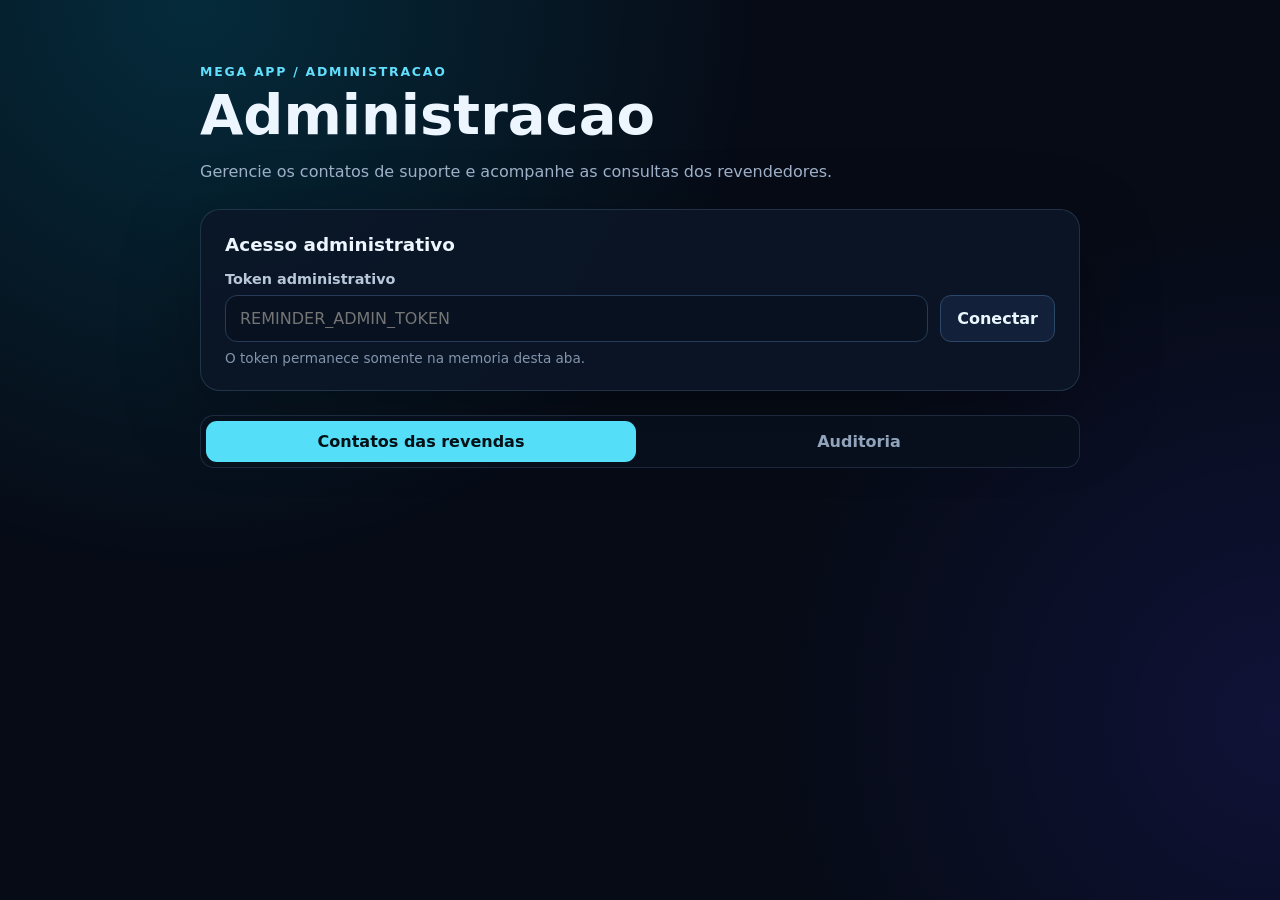
==== static/admin.html @ adee2f6b "feat: publish Mega App with community metrics" ====
<!doctype html>
<html lang="pt-BR">
<head>
  <meta charset="utf-8">
  <meta name="viewport" content="width=device-width, initial-scale=1">
  <meta name="robots" content="noindex, nofollow">
  <title>Mega App - Administracao</title>
  <link rel="icon" href="/static/assets/favicon.ico" sizes="any">
  <link rel="stylesheet" href="/static/admin.css?v=3">
</head>
<body>
  <main class="admin-shell">
    <header>
      <p class="eyebrow">Mega App / Administracao</p>
      <h1>Administracao</h1>
      <p class="intro">Gerencie os contatos de suporte e acompanhe as consultas dos revendedores.</p>
    </header>

    <section class="card" aria-labelledby="accessTitle">
      <h2 id="accessTitle">Acesso administrativo</h2>
      <label for="adminToken">Token administrativo</label>
      <div class="token-row">
        <input id="adminToken" type="password" autocomplete="off" spellcheck="false" placeholder="REMINDER_ADMIN_TOKEN">
        <button id="connectButton" class="secondary" type="button">Conectar</button>
      </div>
      <p class="hint">O token permanece somente na memoria desta aba.</p>
    </section>

    <nav class="admin-tabs" id="adminTabs" aria-label="Areas administrativas" hidden>
      <button class="tab-button active" type="button" data-panel="contactsPanel">Contatos das revendas</button>
      <button class="tab-button" type="button" data-panel="auditPanel">Auditoria</button>
    </nav>

    <section class="card admin-panel" id="contactsPanel" aria-labelledby="contactsTitle" hidden>
      <div class="section-head">
        <div>
          <h2 id="contactsTitle">Contatos das revendas</h2>
          <p>O número oficial atende clientes de revendas que ainda não possuem contato próprio.</p>
        </div>
        <button id="syncResellers" class="secondary compact" type="button">Atualizar lista</button>
      </div>

      <form id="officialForm" class="official-form">
        <label for="officialWhatsapp">WhatsApp oficial (padrao)</label>
        <div class="contact-row">
          <input id="officialWhatsapp" type="tel" inputmode="tel" autocomplete="tel" placeholder="Ex.: 69 99999-9999">
          <button class="primary" type="submit">Salvar oficial</button>
        </div>
      </form>

      <div class="reseller-toolbar">
        <label class="search-label" for="resellerSearch">Buscar revenda</label>
        <input id="resellerSearch" type="search" placeholder="Nome ou usuario da revenda">
        <span id="resellerCount" class="count-label"></span>
      </div>
      <p id="contactsStatus" class="status" role="status"></p>
      <div id="resellerList" class="reseller-list">
        <p class="empty">Carregando revendas...</p>
      </div>
    </section>

    <section class="card admin-panel" id="auditPanel" aria-labelledby="auditTitle" hidden>
      <div class="section-head">
        <div>
          <h2 id="auditTitle">Monitor de consultas</h2>
          <p id="auditDescription">A auditoria esta desativada.</p>
        </div>
        <span id="auditState" class="summary off">Desativada</span>
      </div>
      <div class="actions">
        <button id="toggleAudit" class="primary" type="button">Ativar por 30 min</button>
        <button id="refreshEvents" class="secondary" type="button">Atualizar</button>
        <button id="clearEvents" class="ghost" type="button">Limpar eventos</button>
      </div>
      <p id="statusMessage" class="status" role="status"></p>
      <div class="table-wrap">
        <table>
          <thead><tr><th>Horario</th><th>Login</th><th>Revendedor</th><th>Origem</th></tr></thead>
          <tbody id="eventList"><tr><td colspan="4" class="empty">Nenhuma consulta registrada.</td></tr></tbody>
        </table>
      </div>
    </section>
  </main>
  <script src="/static/admin.js?v=3" defer></script>
</body>
</html>
---- static/admin.css ----
:root {
  color-scheme: dark;
  font-family: Inter, ui-sans-serif, system-ui, -apple-system, BlinkMacSystemFont, "Segoe UI", sans-serif;
  background: #060b16;
  color: #edf5ff;
}

* { box-sizing: border-box; }

body {
  min-height: 100vh;
  margin: 0;
  background:
    radial-gradient(circle at 15% 0%, rgba(0, 211, 255, .16), transparent 36rem),
    radial-gradient(circle at 100% 80%, rgba(76, 61, 255, .14), transparent 32rem),
    #060b16;
}

button, input { font: inherit; }

.admin-shell { width: min(880px, calc(100% - 32px)); margin: 0 auto; padding: 64px 0; }
.eyebrow { margin: 0 0 8px; color: #62dffc; font-size: .78rem; font-weight: 800; letter-spacing: .14em; text-transform: uppercase; }
h1 { margin: 0; font-size: clamp(2rem, 6vw, 3.5rem); line-height: 1; }
.intro { max-width: 650px; color: #9eb0c8; line-height: 1.6; }
.card { margin-top: 24px; padding: 24px; border: 1px solid rgba(141, 181, 226, .18); border-radius: 20px; background: rgba(12, 22, 40, .82); box-shadow: 0 24px 80px rgba(0, 0, 0, .28); }
.admin-tabs { display: flex; gap: 8px; margin-top: 24px; padding: 5px; border: 1px solid rgba(141, 181, 226, .16); border-radius: 14px; background: rgba(8, 17, 31, .8); }
.tab-button { flex: 1; color: #91a4bc; background: transparent; }
.tab-button.active { color: #031016; background: #54def8; }
.admin-panel { margin-top: 12px; }
h2 { margin: 0 0 16px; font-size: 1.15rem; }
label { display: block; margin-bottom: 8px; color: #b8c7da; font-size: .9rem; font-weight: 700; }
.token-row, .actions, .section-head { display: flex; gap: 12px; }
.token-row input { flex: 1; min-width: 0; padding: 13px 14px; color: #fff; border: 1px solid #263b58; border-radius: 12px; outline: none; background: #08111f; }
.token-row input:focus { border-color: #24cdec; box-shadow: 0 0 0 3px rgba(36, 205, 236, .13); }
.hint, .section-head p { margin: 8px 0 0; color: #8395ac; font-size: .85rem; }
.section-head { align-items: flex-start; justify-content: space-between; }
.summary { padding: 8px 11px; border-radius: 999px; color: #8beaff; background: rgba(36, 205, 236, .1); font-weight: 800; white-space: nowrap; }
.actions { flex-wrap: wrap; margin-top: 22px; }
button { padding: 11px 16px; border: 0; border-radius: 11px; color: #eaf7ff; font-weight: 800; cursor: pointer; }
button:disabled { cursor: wait; opacity: .5; }
.primary { color: #031016; background: #54def8; }
.secondary { border: 1px solid #2d4768; background: #122139; }
.compact { padding: 9px 12px; font-size: .82rem; }
.ghost { color: #91a4bc; background: transparent; }
.status { min-height: 24px; margin: 16px 0 8px; color: #9eb0c8; }
.status.error { color: #ff8f9a; }
.summary.off { color: #91a4bc; background: rgba(145, 164, 188, .1); }
.table-wrap { max-height: 430px; overflow: auto; border: 1px solid rgba(141, 181, 226, .12); border-radius: 12px; }
table { width: 100%; border-collapse: collapse; font-size: .86rem; }
th, td { padding: 12px 14px; border-bottom: 1px solid rgba(141, 181, 226, .1); text-align: left; }
th { position: sticky; top: 0; color: #91a4bc; background: #0c1628; font-size: .76rem; letter-spacing: .04em; text-transform: uppercase; }
td { font-family: ui-monospace, SFMono-Regular, Consolas, monospace; }
td:nth-child(3) { color: #62dffc; font-weight: 800; }
.empty { padding: 28px; color: #778ba5 !important; text-align: center; font-family: inherit; font-weight: 400 !important; }
.official-form { margin-top: 22px; padding: 18px; border: 1px solid rgba(84, 222, 248, .18); border-radius: 14px; background: rgba(36, 205, 236, .05); }
.contact-row { display: flex; gap: 10px; }
.contact-row input, .reseller-toolbar input, .reseller-row input { min-width: 0; padding: 11px 12px; color: #fff; border: 1px solid #263b58; border-radius: 10px; outline: none; background: #08111f; }
.contact-row input:focus, .reseller-toolbar input:focus, .reseller-row input:focus { border-color: #24cdec; box-shadow: 0 0 0 3px rgba(36, 205, 236, .13); }
.contact-row input { flex: 1; }
.reseller-toolbar { display: grid; grid-template-columns: 1fr auto; gap: 8px 12px; align-items: end; margin-top: 22px; }
.search-label { grid-column: 1 / -1; margin: 0; }
.reseller-toolbar input { width: 100%; }
.count-label { color: #8395ac; font-size: .82rem; white-space: nowrap; }
.reseller-list { max-height: 520px; overflow-y: auto; border: 1px solid rgba(141, 181, 226, .12); border-radius: 12px; }
.reseller-row { display: grid; grid-template-columns: minmax(180px, 1fr) minmax(180px, 230px) auto; gap: 12px; align-items: center; padding: 13px 14px; border-bottom: 1px solid rgba(141, 181, 226, .1); }
.reseller-row:last-child { border-bottom: 0; }
.reseller-identity { min-width: 0; }
.reseller-identity strong, .reseller-identity span { display: block; overflow: hidden; text-overflow: ellipsis; white-space: nowrap; }
.reseller-identity strong { color: #eaf7ff; }
.reseller-identity span { margin-top: 4px; color: #8395ac; font: .76rem ui-monospace, SFMono-Regular, Consolas, monospace; }

@media (max-width: 600px) {
  .admin-shell { padding: 32px 0; }
  .card { padding: 18px; }
  .token-row { align-items: stretch; flex-direction: column; }
  .section-head { align-items: stretch; flex-direction: column; }
  .contact-row { flex-direction: column; }
  .reseller-row { grid-template-columns: 1fr auto; }
  .reseller-identity { grid-column: 1 / -1; }
  .table-wrap { overflow-x: auto; }
  table { min-width: 600px; }
}
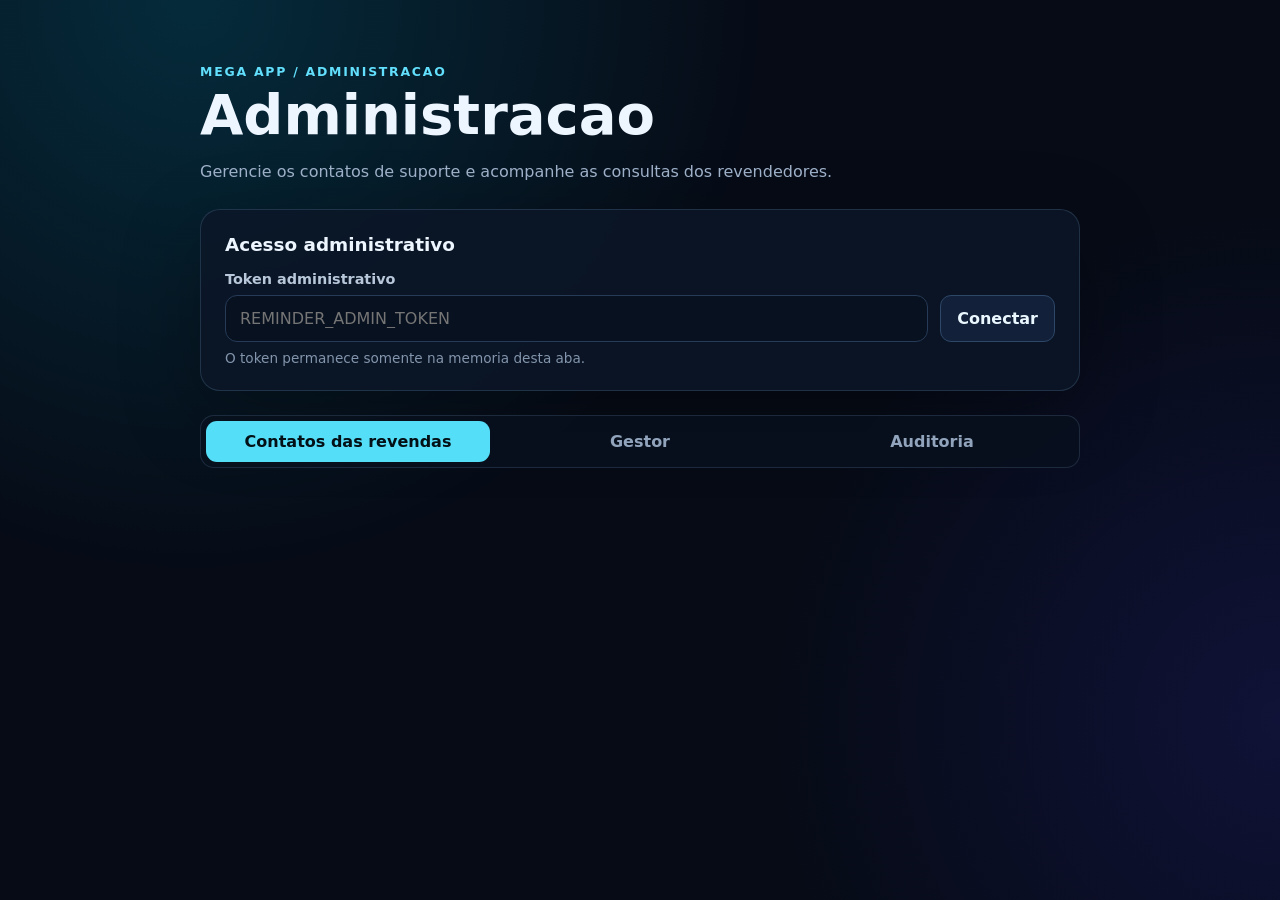
==== commit e161e12f: "Add reseller Gestor plan changes" ====
--- a/static/admin.html
+++ b/static/admin.html
@@ -6,7 +6,7 @@
   <meta name="robots" content="noindex, nofollow">
   <title>Mega App - Administracao</title>
   <link rel="icon" href="/static/assets/favicon.ico" sizes="any">
-  <link rel="stylesheet" href="/static/admin.css?v=3">
+  <link rel="stylesheet" href="/static/admin.css?v=4">
 </head>
 <body>
   <main class="admin-shell">
@@ -28,6 +28,7 @@
 
     <nav class="admin-tabs" id="adminTabs" aria-label="Areas administrativas" hidden>
       <button class="tab-button active" type="button" data-panel="contactsPanel">Contatos das revendas</button>
+      <button class="tab-button" type="button" data-panel="gestorPanel">Gestor</button>
       <button class="tab-button" type="button" data-panel="auditPanel">Auditoria</button>
     </nav>
 
@@ -59,6 +60,27 @@
       </div>
     </section>
 
+    <section class="card admin-panel" id="gestorPanel" aria-labelledby="gestorTitle" hidden>
+      <div class="section-head">
+        <div>
+          <h2 id="gestorTitle">Integração Gestor</h2>
+          <p>Salve o Bearer de cada revenda para trocar o plano do cliente pelo card de consulta.</p>
+        </div>
+        <span id="gestorState" class="summary off">0 configurados</span>
+      </div>
+
+      <div class="reseller-toolbar">
+        <label class="search-label" for="gestorSearch">Buscar revenda</label>
+        <input id="gestorSearch" type="search" placeholder="Nome ou usuario da revenda">
+        <span id="gestorCount" class="count-label"></span>
+      </div>
+      <p id="gestorStatus" class="status" role="status"></p>
+      <div id="gestorList" class="reseller-list">
+        <p class="empty">Carregando revendas...</p>
+      </div>
+      <p class="hint">Pode colar com ou sem a palavra Bearer.</p>
+    </section>
+
     <section class="card admin-panel" id="auditPanel" aria-labelledby="auditTitle" hidden>
       <div class="section-head">
         <div>
@@ -81,6 +103,6 @@
       </div>
     </section>
   </main>
-  <script src="/static/admin.js?v=3" defer></script>
+  <script src="/static/admin.js?v=4" defer></script>
 </body>
 </html>
